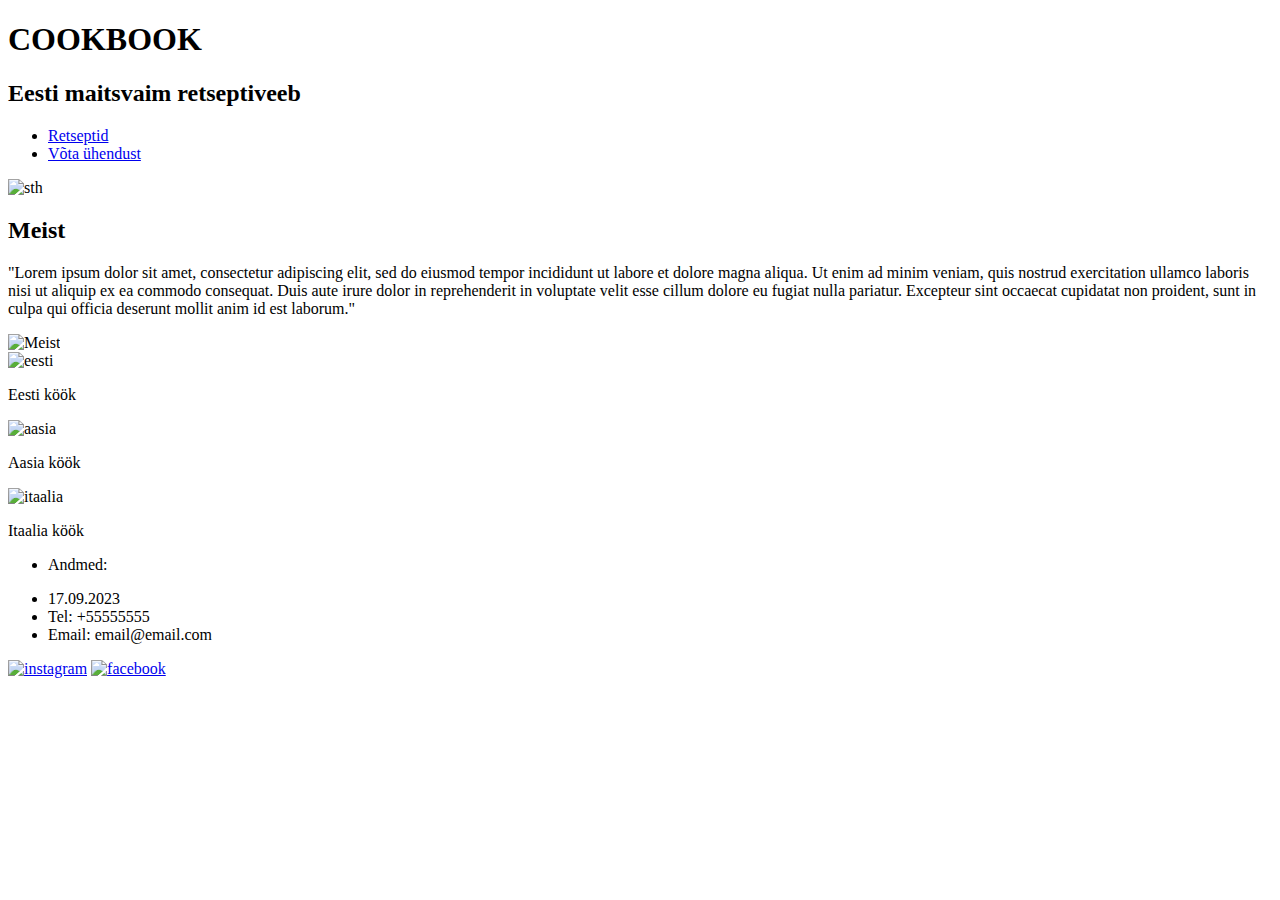
==== index.html @ 94915f6d "Rename FOLLOW ME _ Reisiblogi.html to index.html" ====
<!DOCTYPE html>
<!-- saved from url=(0040)https://novaleeria.github.io/travel-web/ -->
<html>
  <head>
    <meta http-equiv="Content-Type" content="text/html; charset=UTF-8">
    <meta name="description" content="Terves maailmas pole ägedamat retseptiveebi!">
    <meta name="viewport" content="width=device-width, initial-scale=1.0">
    <title>COOKBOOK</title>
    <link rel="stylesheet" href="./FOLLOW ME _ Reisiblogi_files/reset.css"> 
    <link rel="stylesheet" href="./FOLLOW ME _ Reisiblogi_files/style.css">  
  </head> 

  
    <body>
    
        <header>
            <section class="header-banner">
                <div class="logo">
                    <h1>COOKBOOK</h1>
                    <h2>Eesti maitsvaim retseptiveeb</h2>
                </div> 
            </section>
            <nav>
                <ul>
                    <li><a href="https://novaleeria.github.io/travel-web/#">Retseptid</a></li>
                    <li><a href="https://novaleeria.github.io/travel-web/#">Võta ühendust</a></li>
                </ul>          
            </nav> 
        </header>   

        <main>
          <img class="img1" src="./FOLLOW ME _ Reisiblogi_files/lijiang.png" alt="sth">

            <div class="Meist">
                <h2>Meist</h2>
                <p>"Lorem ipsum dolor sit amet, consectetur adipiscing elit, sed do eiusmod tempor incididunt ut labore et dolore magna aliqua. 
                  Ut enim ad minim veniam, quis nostrud exercitation ullamco laboris nisi ut aliquip ex ea commodo consequat. 
                  Duis aute irure dolor in reprehenderit in voluptate velit esse cillum dolore eu fugiat nulla pariatur. 
                  Excepteur sint occaecat cupidatat non proident, sunt in culpa qui officia deserunt mollit anim id est laborum."</p>

                <img src="./FOLLOW ME _ Reisiblogi_files/lijiang.png" alt="Meist">
            </div>


            <div class="kitchens">
                    <div>
                      <img src="./FOLLOW ME _ Reisiblogi_files/lijiang.png" alt="eesti" width="300">
                      <p class="post-header">Eesti köök</p>
                    </div>
                    <div>
                      <img src="./FOLLOW ME _ Reisiblogi_files/shanghai.jpg" alt="aasia" width="300">
                      <p class="post-header">Aasia köök</p></div>
                    <div>
                      <img src="./FOLLOW ME _ Reisiblogi_files/morocco.png" alt="itaalia" width="300">
                      <p class="post-header">Itaalia köök</p>
                    </div>
                
              </div>   
        </main>

        <footer>
            <ul class="footer-links">
                <li><p>Andmed:</p></li>
                <li><a >17.09.2023</a></li>
                <li><a>Tel: +55555555</a></li>
                <li><a>Email: email@email.com</a></li>
            </ul>  
            <div class="footer-sm">
                <a href="https://novaleeria.github.io/travel-web/#"><img src="./FOLLOW ME _ Reisiblogi_files/instagram-32.png" alt="instagram"></a>
                <a href="https://novaleeria.github.io/travel-web/#"><img src="./FOLLOW ME _ Reisiblogi_files/facebook-3-32.png" alt="facebook"></a>
            </div>
        </footer>
  </body>
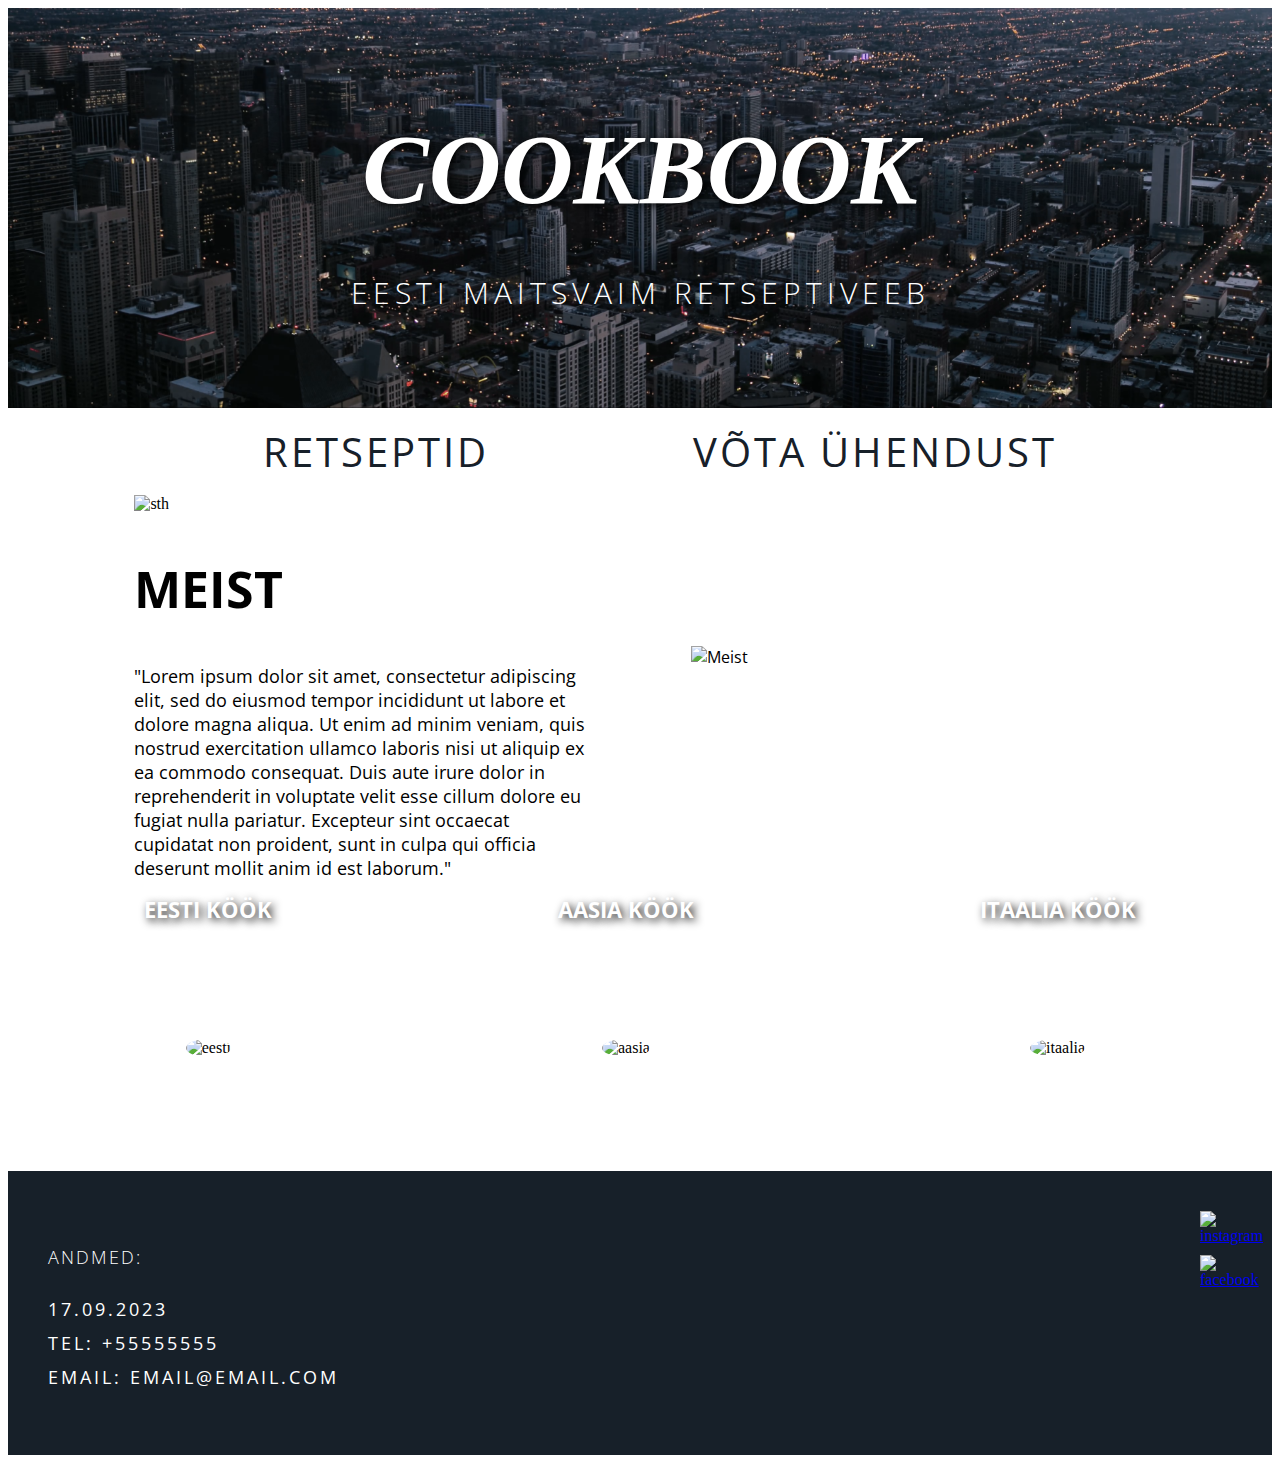
==== commit 508eceaa: "Update index.html" ====
--- a/index.html
+++ b/index.html
@@ -5,9 +5,8 @@
     <meta http-equiv="Content-Type" content="text/html; charset=UTF-8">
     <meta name="description" content="Terves maailmas pole ägedamat retseptiveebi!">
     <meta name="viewport" content="width=device-width, initial-scale=1.0">
-    <title>COOKBOOK</title>
-    <link rel="stylesheet" href="./FOLLOW ME _ Reisiblogi_files/reset.css"> 
-    <link rel="stylesheet" href="./FOLLOW ME _ Reisiblogi_files/style.css">  
+    <title>COOKBOOK</title> 
+    <link rel="stylesheet" href="./style.css">  
   </head> 
 
   
--- a/style.css
+++ b/style.css
@@ -0,0 +1,220 @@
+@import url("https://fonts.googleapis.com/css?family=Gentium+Basic:400,400i,700,700i|Open+Sans:300,300i,400,400i&subset=latin-ext");
+
+/*HEADER*/
+
+
+header .header-banner {
+    width: 100%;
+    height: calc(100vh - 500px);
+    background-image: url('header.png');
+    background-repeat: no-repeat;
+    background-position: center;
+    background-size: cover;
+    display: table;
+}
+
+header .logo {
+    display: table-cell;
+    vertical-align: middle;
+    text-align: center;
+    padding: 10px 0 20px 0;
+}
+
+header h1 {
+    font-family: "Gentium Basic", serif;
+    font-weight: 700;
+    font-style: italic;
+    font-size: 100px;
+    color: #fff;
+    line-height: 70px;
+    text-transform: uppercase;
+    text-shadow: 2px 2px 8px #000;
+}
+
+header h2 {
+    font-family: "Open Sans", sans-serif;
+    font-weight: 300;
+    font-size: 30px;
+    letter-spacing: 5px;
+    color: #fff;
+    text-transform: uppercase;
+}
+
+header nav ul {
+    display: block;
+    margin: 0 auto;
+    text-align: center; /*IE*/
+    width: 80%;
+}
+
+header nav ul li {
+    display: inline-block;
+    padding: 16px 100px;
+}
+
+header nav ul li a {
+    font-family: "Open Sans", sans-serif;
+    font-weight: 400;
+    font-size: 40px;
+    letter-spacing: 3px;
+    color: #172029;
+    text-transform: uppercase;
+    text-decoration: none; 
+}
+
+
+
+
+/*MAIN - GALLERY*/
+
+.img1 {
+    width: 80%;
+    height: 200px;
+    margin-left: 10%;
+    margin-right: 10%;
+}
+
+.Meist {
+    width: 80%;
+    height: 400px;
+    margin-left: 10%;
+    margin-right: 10%;
+
+    font-family: "Open Sans", sans-serif;
+}
+
+.Meist h2 {
+    width: 100%; /* Задайте ширину текстового блока по вашему усмотрению */
+    height: 50px;
+    float: left; /* Выравнивание текстового блока влево */
+    
+    font-weight: 700;
+    text-transform: uppercase;
+    font-size: 50px;
+}
+
+.Meist p {
+    width: 45%; /* Задайте ширину текстового блока по вашему усмотрению */
+    float: left; /* Выравнивание текстового блока влево */
+    font-size: 18px;
+}
+
+.Meist img {
+    width: 45%; /* Задайте ширину блока с изображением по вашему усмотрению */
+    height: 300px;
+    float: right; /* Выравнивание блока с изображением вправо */
+}
+
+
+
+
+
+
+.kitchens {
+    width: 80%;
+    margin-left: 10%;
+    margin-right: 10%;
+    margin-top: 10%;
+    display: flex; /* Устанавливаем flex-контейнер для круглых картинок */
+    justify-content: space-between; /* Равномерное распределение картинок по горизонтали */
+
+}
+
+.kitchens div{
+    text-align: center; /* Центрируем содержимое по горизонтали */
+
+}
+
+
+.kitchens div img {
+    width: 300px; /* Задаем размер круглой картинке */
+    height: 300px;
+    border-radius: 50%; /* Делаем изображение круглым */
+    object-fit: cover; /* Подгоняем изображение в круг */
+}
+
+.post-header {
+    position: relative;
+    top: -195px;
+    color: #fff; /* Цвет текста */
+    padding: 10px; /* Отступ вокруг текста */
+    text-shadow: 3px 3px 9px #111;
+    text-transform: uppercase;
+    font-family: "Open Sans", sans-serif;
+    font-size: 22px;
+    font-weight: 700;
+    text-align: center; /* Центрирование текста по горизонтали */
+ 
+}
+
+
+/*FOOTER*/
+
+footer {
+    width: calc(100% - 80px);
+    padding: 40px 40px;
+    margin-top: 20px;
+    background-color: #172029;
+    overflow: hidden; 
+}
+
+footer ul {
+    width: fit-content;
+    float: left;
+    padding-left: 0px;
+}
+
+footer ul li {
+    display: block;
+    padding: 0 0 10px 0;
+}
+
+footer ul li p {
+    font-family: "Open Sans", sans-serif;
+    font-weight: 300;
+    font-size: 18px;
+    letter-spacing: 2px;
+    color: #fff;
+    text-transform: uppercase;
+}
+
+footer ul li a {
+    font-family: "Open Sans", sans-serif;
+    font-weight: 400;
+    font-size: 18px;
+    letter-spacing: 3px;
+    color: #fff;
+    text-transform: uppercase;
+    text-decoration: none;
+}
+
+
+.footer-sm {
+    width: 32px;
+    float: right;
+}
+
+.footer-sm img {
+    width: 100%;
+    margin-bottom: 10px;
+}
+
+@media only screen and (min-width: 950px) {
+    
+    .disclaimer {
+        display: block;
+        font-family: "Open Sans", sans-serif;
+        font-weight: 300;
+        font-size: 18px;
+        letter-spacing: 2px;
+        line-height: 24px;
+        color: #fff;
+        text-transform: uppercase; 
+        float: left;
+        margin: 0 80px;
+    }
+    
+    .disclaimer span {
+        font-style: italic;
+    }
+}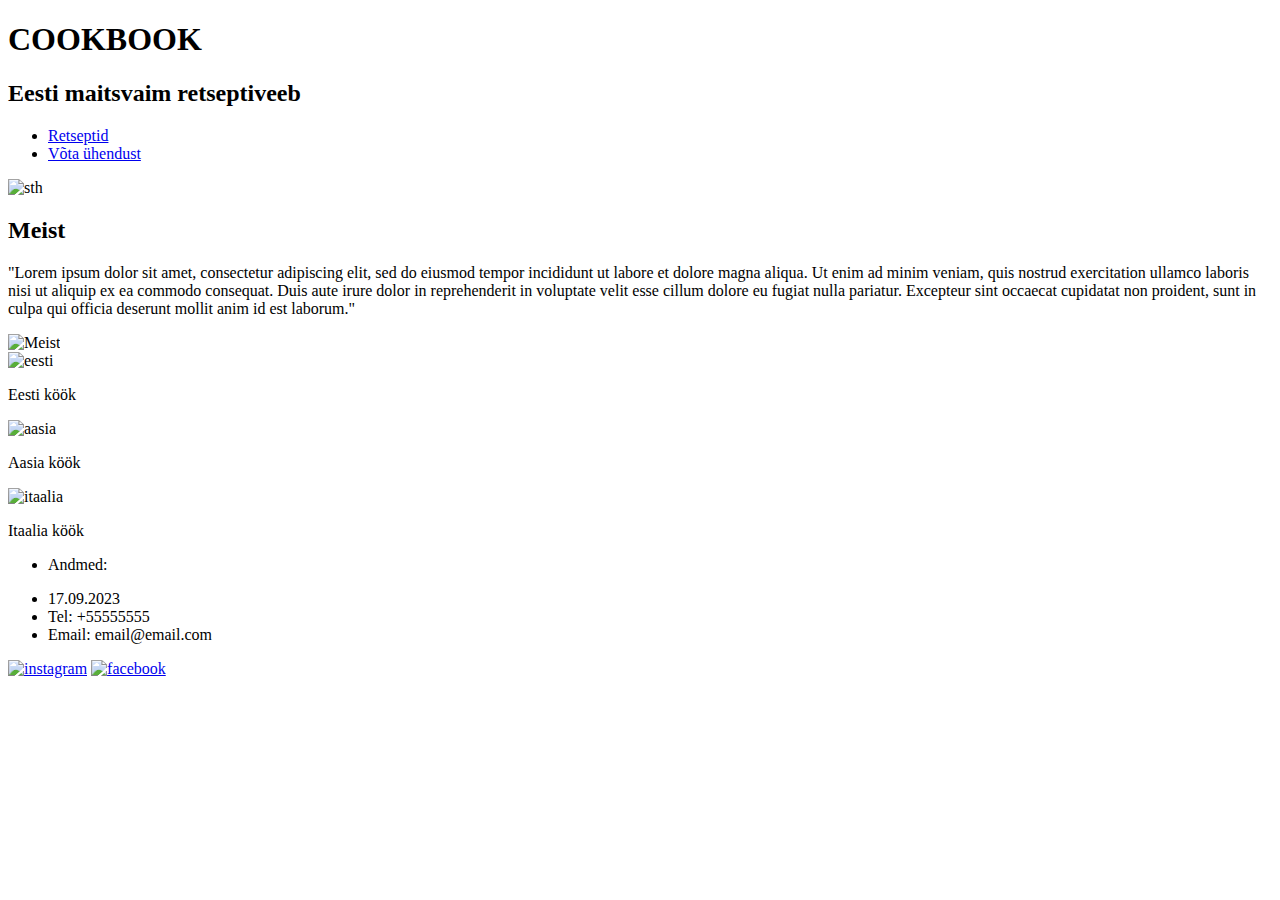
==== commit 5a977925: "Update index.html" ====
--- a/index.html
+++ b/index.html
@@ -6,7 +6,8 @@
     <meta name="description" content="Terves maailmas pole ägedamat retseptiveebi!">
     <meta name="viewport" content="width=device-width, initial-scale=1.0">
     <title>COOKBOOK</title> 
-    <link rel="stylesheet" href="./style.css">  
+    <link rel="stylesheet" href="./FOLLOW ME _ Reisiblogi_files/reset.css"> 
+    <link rel="stylesheet" href="./FOLLOW ME _ Reisiblogi_files/style.css">  
   </head> 
 
   
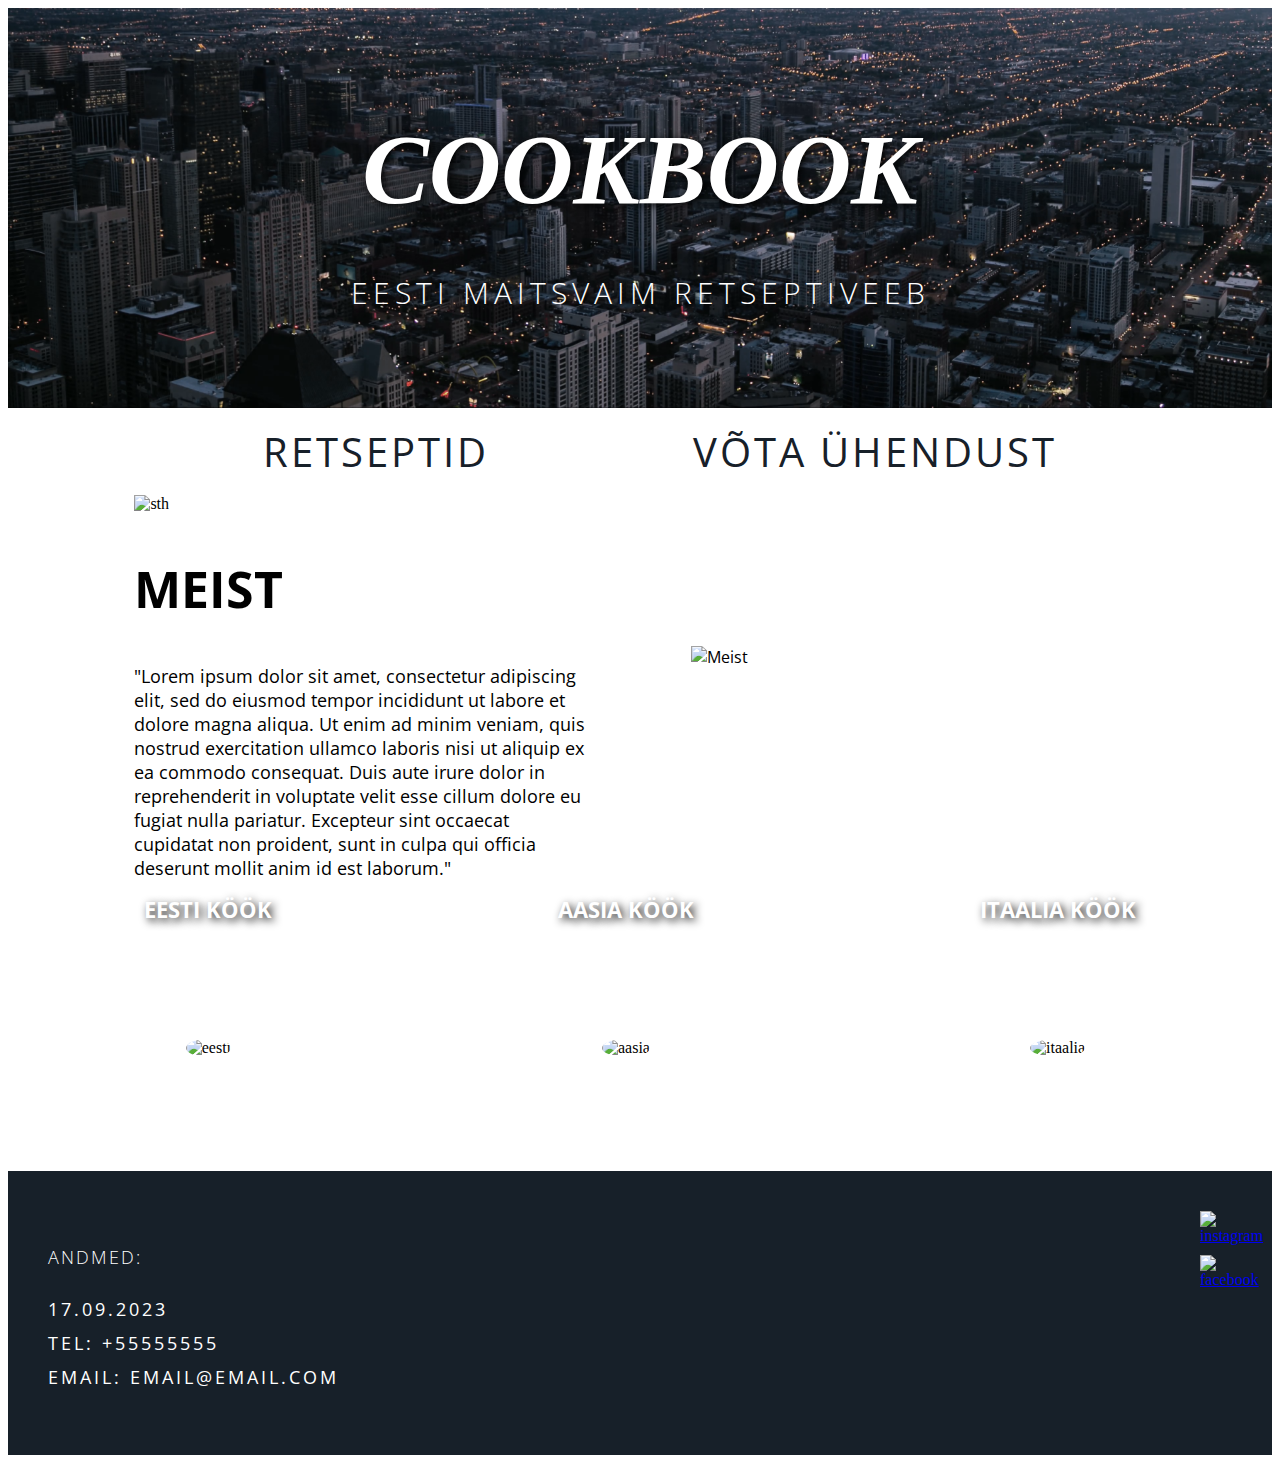
==== commit ee0217b8: "Update index.html" ====
--- a/index.html
+++ b/index.html
@@ -6,8 +6,7 @@
     <meta name="description" content="Terves maailmas pole ägedamat retseptiveebi!">
     <meta name="viewport" content="width=device-width, initial-scale=1.0">
     <title>COOKBOOK</title> 
-    <link rel="stylesheet" href="./FOLLOW ME _ Reisiblogi_files/reset.css"> 
-    <link rel="stylesheet" href="./FOLLOW ME _ Reisiblogi_files/style.css">  
+    <link rel="stylesheet" type="text/css" href="style.css">
   </head> 
 
   
--- a/style.css
+++ b/style.css
@@ -0,0 +1,220 @@
+@import url("https://fonts.googleapis.com/css?family=Gentium+Basic:400,400i,700,700i|Open+Sans:300,300i,400,400i&subset=latin-ext");
+
+/*HEADER*/
+
+
+header .header-banner {
+    width: 100%;
+    height: calc(100vh - 500px);
+    background-image: url('header.png');
+    background-repeat: no-repeat;
+    background-position: center;
+    background-size: cover;
+    display: table;
+}
+
+header .logo {
+    display: table-cell;
+    vertical-align: middle;
+    text-align: center;
+    padding: 10px 0 20px 0;
+}
+
+header h1 {
+    font-family: "Gentium Basic", serif;
+    font-weight: 700;
+    font-style: italic;
+    font-size: 100px;
+    color: #fff;
+    line-height: 70px;
+    text-transform: uppercase;
+    text-shadow: 2px 2px 8px #000;
+}
+
+header h2 {
+    font-family: "Open Sans", sans-serif;
+    font-weight: 300;
+    font-size: 30px;
+    letter-spacing: 5px;
+    color: #fff;
+    text-transform: uppercase;
+}
+
+header nav ul {
+    display: block;
+    margin: 0 auto;
+    text-align: center; /*IE*/
+    width: 80%;
+}
+
+header nav ul li {
+    display: inline-block;
+    padding: 16px 100px;
+}
+
+header nav ul li a {
+    font-family: "Open Sans", sans-serif;
+    font-weight: 400;
+    font-size: 40px;
+    letter-spacing: 3px;
+    color: #172029;
+    text-transform: uppercase;
+    text-decoration: none; 
+}
+
+
+
+
+/*MAIN - GALLERY*/
+
+.img1 {
+    width: 80%;
+    height: 200px;
+    margin-left: 10%;
+    margin-right: 10%;
+}
+
+.Meist {
+    width: 80%;
+    height: 400px;
+    margin-left: 10%;
+    margin-right: 10%;
+
+    font-family: "Open Sans", sans-serif;
+}
+
+.Meist h2 {
+    width: 100%; /* Задайте ширину текстового блока по вашему усмотрению */
+    height: 50px;
+    float: left; /* Выравнивание текстового блока влево */
+    
+    font-weight: 700;
+    text-transform: uppercase;
+    font-size: 50px;
+}
+
+.Meist p {
+    width: 45%; /* Задайте ширину текстового блока по вашему усмотрению */
+    float: left; /* Выравнивание текстового блока влево */
+    font-size: 18px;
+}
+
+.Meist img {
+    width: 45%; /* Задайте ширину блока с изображением по вашему усмотрению */
+    height: 300px;
+    float: right; /* Выравнивание блока с изображением вправо */
+}
+
+
+
+
+
+
+.kitchens {
+    width: 80%;
+    margin-left: 10%;
+    margin-right: 10%;
+    margin-top: 10%;
+    display: flex; /* Устанавливаем flex-контейнер для круглых картинок */
+    justify-content: space-between; /* Равномерное распределение картинок по горизонтали */
+
+}
+
+.kitchens div{
+    text-align: center; /* Центрируем содержимое по горизонтали */
+
+}
+
+
+.kitchens div img {
+    width: 300px; /* Задаем размер круглой картинке */
+    height: 300px;
+    border-radius: 50%; /* Делаем изображение круглым */
+    object-fit: cover; /* Подгоняем изображение в круг */
+}
+
+.post-header {
+    position: relative;
+    top: -195px;
+    color: #fff; /* Цвет текста */
+    padding: 10px; /* Отступ вокруг текста */
+    text-shadow: 3px 3px 9px #111;
+    text-transform: uppercase;
+    font-family: "Open Sans", sans-serif;
+    font-size: 22px;
+    font-weight: 700;
+    text-align: center; /* Центрирование текста по горизонтали */
+ 
+}
+
+
+/*FOOTER*/
+
+footer {
+    width: calc(100% - 80px);
+    padding: 40px 40px;
+    margin-top: 20px;
+    background-color: #172029;
+    overflow: hidden; 
+}
+
+footer ul {
+    width: fit-content;
+    float: left;
+    padding-left: 0px;
+}
+
+footer ul li {
+    display: block;
+    padding: 0 0 10px 0;
+}
+
+footer ul li p {
+    font-family: "Open Sans", sans-serif;
+    font-weight: 300;
+    font-size: 18px;
+    letter-spacing: 2px;
+    color: #fff;
+    text-transform: uppercase;
+}
+
+footer ul li a {
+    font-family: "Open Sans", sans-serif;
+    font-weight: 400;
+    font-size: 18px;
+    letter-spacing: 3px;
+    color: #fff;
+    text-transform: uppercase;
+    text-decoration: none;
+}
+
+
+.footer-sm {
+    width: 32px;
+    float: right;
+}
+
+.footer-sm img {
+    width: 100%;
+    margin-bottom: 10px;
+}
+
+@media only screen and (min-width: 950px) {
+    
+    .disclaimer {
+        display: block;
+        font-family: "Open Sans", sans-serif;
+        font-weight: 300;
+        font-size: 18px;
+        letter-spacing: 2px;
+        line-height: 24px;
+        color: #fff;
+        text-transform: uppercase; 
+        float: left;
+        margin: 0 80px;
+    }
+    
+    .disclaimer span {
+        font-style: italic;
+    }
+}